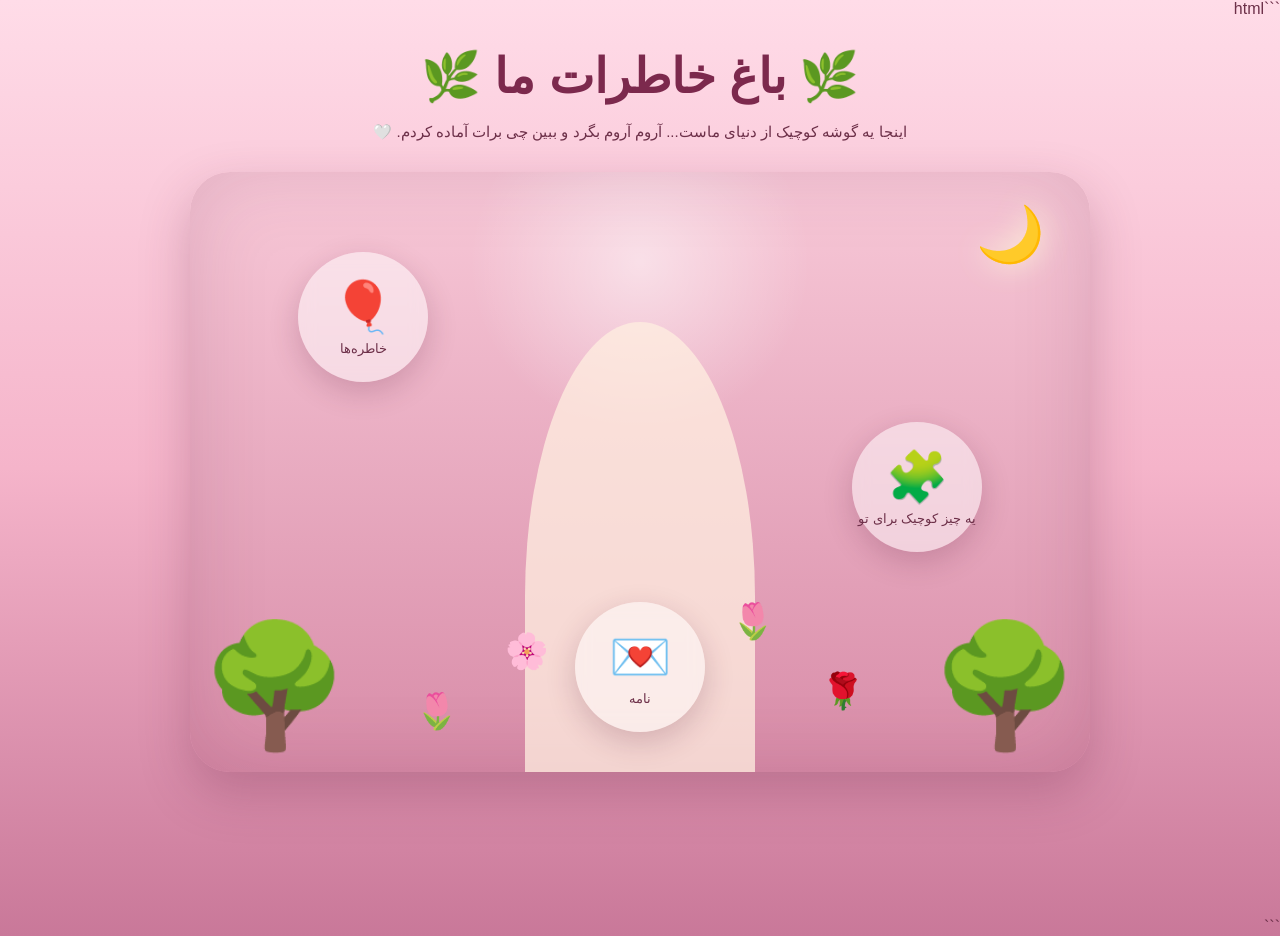
==== garden.html @ d84d46bf "Update garden.html" ====
```html
<!DOCTYPE html>
<html lang="fa" dir="rtl">

<head>
    <meta charset="UTF-8">
    <meta name="viewport" content="width=device-width, initial-scale=1.0">

    <title>باغ خاطرات ما 🌿</title>

    <style>

        * {
            margin: 0;
            padding: 0;
            box-sizing: border-box;
        }

        body {
            min-height: 100vh;
            overflow-x: hidden;

            font-family: Tahoma, Arial, sans-serif;

            background: linear-gradient(
                180deg,
                #ffdce8 0%,
                #f5b4ca 50%,
                #c97899 100%
            );

            color: #6d3049;
        }


        .garden-page {
            min-height: 100vh;

            padding: 30px 15px;

            position: relative;

            overflow: hidden;
        }


        .garden-header {
            text-align: center;

            max-width: 650px;

            margin: 0 auto 25px;

            position: relative;

            z-index: 5;
        }


        .garden-header h1 {
            font-size: clamp(28px, 7vw, 48px);

            color: #7c294d;

            margin-bottom: 12px;
        }


        .garden-header p {
            font-size: 15px;

            line-height: 2;
        }


        .garden {
            width: min(100%, 900px);

            height: 600px;

            margin: 0 auto;

            position: relative;

            overflow: hidden;

            border-radius: 40px;

            background:

                radial-gradient(
                    circle at 50% 15%,
                    rgba(255,255,255,0.5),
                    transparent 25%
                ),

                linear-gradient(
                    180deg,
                    #f8c9d8,
                    #d88ca8
                );

            box-shadow:

                0 20px 50px
                rgba(100, 30, 65, 0.25),

                inset 0 0 80px
                rgba(100, 30, 65, 0.15);
        }


        .moon {
            position: absolute;

            top: 30px;

            right: 45px;

            font-size: 55px;

            filter:
                drop-shadow(
                    0 0 15px
                    rgba(255,255,220,0.9)
                );
        }


        .garden-path {
            position: absolute;

            left: 50%;

            bottom: -100px;

            transform: translateX(-50%);

            width: 230px;

            height: 550px;

            background:
                rgba(255, 239, 225, 0.75);

            border-radius:
                50% 50% 0 0;
        }


        .tree {
            position: absolute;

            bottom: 15px;

            font-size: 120px;

            z-index: 3;
        }


        .tree-left {
            left: 10px;
        }


        .tree-right {
            right: 10px;
        }


        .memory-item {
            position: absolute;

            z-index: 10;

            width: 130px;

            height: 130px;

            border: none;

            border-radius: 50%;

            background:
                rgba(255,255,255,0.5);

            backdrop-filter:
                blur(8px);

            cursor: pointer;

            font-size: 50px;

            font-family: inherit;

            color: #6d3049;

            box-shadow:
                0 10px 30px
                rgba(80,20,50,0.2);

            transition:
                transform 0.3s ease,
                background 0.3s ease;
        }


        .memory-item span {
            display: block;

            font-size: 13px;

            margin-top: 5px;
        }


        .memory-item:hover {
            transform:
                scale(1.1)
                translateY(-8px);

            background:
                rgba(255,255,255,0.75);
        }


        .balloons {
            top: 80px;

            left: 12%;

            animation:
                float 3s
                ease-in-out
                infinite;
        }


        .puzzle {
            top: 250px;

            right: 12%;

            animation:
                float 3.5s
                ease-in-out
                infinite;
        }


        .letter {
            bottom: 40px;

            left: 50%;

            transform:
                translateX(-50%);

            animation:
                float 4s
                ease-in-out
                infinite;
        }


        .letter:hover {
            transform:
                translateX(-50%)
                scale(1.1)
                translateY(-8px);
        }


        .flower {
            position: absolute;

            z-index: 4;

            font-size: 35px;

            animation:
                sway 3s
                ease-in-out
                infinite;
        }


        .flower1 {
            bottom: 40px;

            left: 25%;
        }


        .flower2 {
            bottom: 100px;

            left: 35%;
        }


        .flower3 {
            bottom: 60px;

            right: 25%;
        }


        .flower4 {
            bottom: 130px;

            right: 35%;
        }


        .modal {
            position: fixed;

            inset: 0;

            z-index: 100;

            display: none;

            align-items: center;

            justify-content: center;

            padding: 20px;

            background:
                rgba(70,20,45,0.5);

            backdrop-filter:
                blur(8px);
        }


        .modal.active {
            display: flex;
        }


        .modal-box {
            position: relative;

            width: min(90%, 500px);

            padding: 40px 25px;

            text-align: center;

            border-radius: 30px;

            background:
                linear-gradient(
                    145deg,
                    #fff5f8,
                    #ffe0ea
                );

            box-shadow:
                0 20px 60px
                rgba(70,20,45,0.3);
        }


        .close {
            position: absolute;

            top: 10px;

            left: 15px;

            border: none;

            background: transparent;

            font-size: 30px;

            color: #9b4568;

            cursor: pointer;
        }


        #modalContent {
            line-height: 2;
        }


        @keyframes float {

            0%, 100% {
                transform:
                    translateY(0);
            }

            50% {
                transform:
                    translateY(-12px);
            }
        }


        @keyframes sway {

            0%, 100% {
                transform:
                    rotate(-5deg);
            }

            50% {
                transform:
                    rotate(5deg);
            }
        }


        @media (max-width: 600px) {

            .garden-page {
                padding:
                    20px 10px;
            }


            .garden {
                height: 550px;

                border-radius:
                    25px;
            }


            .tree {
                font-size: 70px;
            }


            .memory-item {
                width: 100px;

                height: 100px;

                font-size: 38px;
            }


            .memory-item span {
                font-size: 10px;
            }


            .balloons {
                left: 3%;
            }


            .puzzle {
                right: 3%;
            }


            .garden-path {
                width: 170px;
            }

        }

    </style>

</head>


<body>


    <main class="garden-page">


        <header class="garden-header">

            <h1>
                🌿 باغ خاطرات ما 🌿
            </h1>

            <p>
                اینجا یه گوشه کوچیک از دنیای ماست...
                آروم آروم بگرد و ببین چی برات آماده کردم. 🤍
            </p>

        </header>


        <section class="garden">


            <div class="moon">
                🌙
            </div>


            <div class="garden-path"></div>


            <div class="tree tree-left">
                🌳
            </div>


            <div class="tree tree-right">
                🌳
            </div>


            <div class="flower flower1">
                🌷
            </div>


            <div class="flower flower2">
                🌸
            </div>


            <div class="flower flower3">
                🌹
            </div>


            <div class="flower flower4">
                🌷
            </div>


            <button
                class="memory-item balloons"
                id="balloonMemory">

                🎈

                <span>
                    خاطره‌ها
                </span>

            </button>


            <button
                class="memory-item puzzle"
                id="puzzleMemory">

                🧩

                <span>
                    یه چیز کوچیک برای تو
                </span>

            </button>


            <button
                class="memory-item letter"
                id="letterMemory">

                💌

                <span>
                    نامه
                </span>

            </button>


        </section>


    </main>


    <div
        class="modal"
        id="memoryModal">


        <div class="modal-box">


            <button
                class="close"
                id="closeMemory">

                ×

            </button>


            <div
                id="modalContent">

            </div>


        </div>


    </div>


    <script>


        const modal =
            document.getElementById(
                "memoryModal"
            );


        const modalContent =
            document.getElementById(
                "modalContent"
            );


        const closeButton =
            document.getElementById(
                "closeMemory"
            );


        document
            .getElementById(
                "balloonMemory"
            )
            .addEventListener(
                "click",
                function () {


                    modalContent.innerHTML = `

                        <div
                            style="
                            font-size:55px;
                            "
                        >
                            🎈🎈🎈
                        </div>


                        <h2>
                            خاطره‌های ما
                        </h2>


                        <p>
                            بعضی خاطره‌ها مثل بادکنکن...
                            آروم آروم میرن بالا،
                            ولی هیچ‌وقت از یاد آدم نمی‌رن. 🤍
                        </p>

                    `;


                    modal.classList.add(
                        "active"
                    );

                }
            );


        document
            .getElementById(
                "puzzleMemory"
            )
            .addEventListener(
                "click",
                function () {


                    modalContent.innerHTML = `

                        <div
                            style="
                            font-size:55px;
                            "
                        >
                            🧩
                        </div>


                        <h2>
                            یه چیز کوچیک برای تو
                        </h2>


                        <p>
                            اینجا قراره یه پازل کوچیک داشته باشیم...
                            فعلاً این قسمت رو برای بعد نگه می‌داریم. 😌💗
                        </p>

                    `;


                    modal.classList.add(
                        "active"
                    );

                }
            );


        document
            .getElementById(
                "letterMemory"
            )
            .addEventListener(
                "click",
                function () {


                    window.location.href =
                        "page/letter.html";

                }
            );


        closeButton
            .addEventListener(
                "click",
                function () {

                    modal.classList.remove(
                        "active"
                    );

                }
            );


        modal
            .addEventListener(
                "click",
                function (event) {


                    if (
                        event.target === modal
                    ) {

                        modal.classList.remove(
                            "active"
                        );

                    }

                }
            );


    </script>


</body>

</html>
```
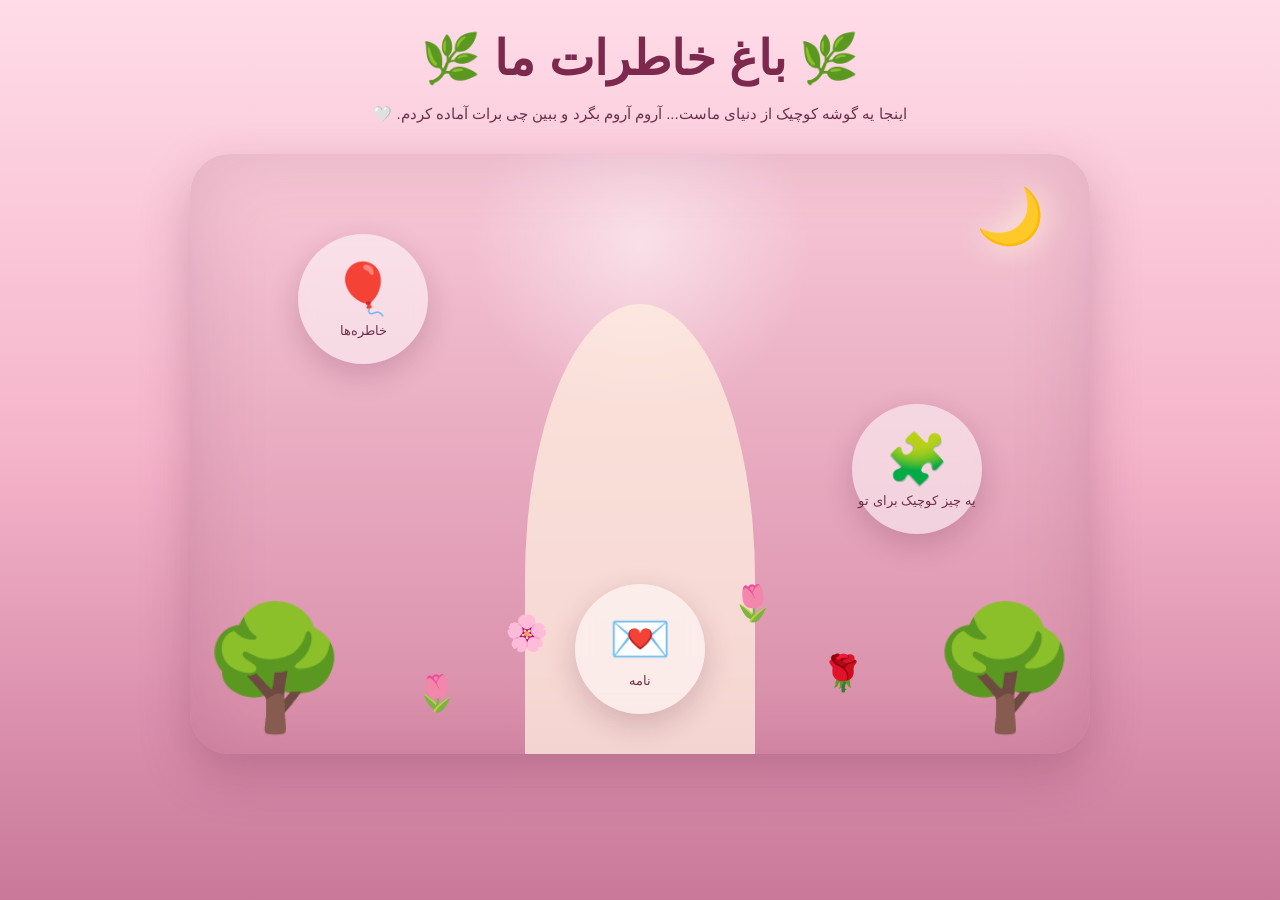
==== commit e01830fe: "Update garden.html" ====
--- a/garden.html
+++ b/garden.html
@@ -1,5 +1,4 @@
-```html
-<!DOCTYPE html>
+
 <html lang="fa" dir="rtl">
 
 <head>
@@ -768,4 +767,3 @@
 </body>
 
 </html>
-```
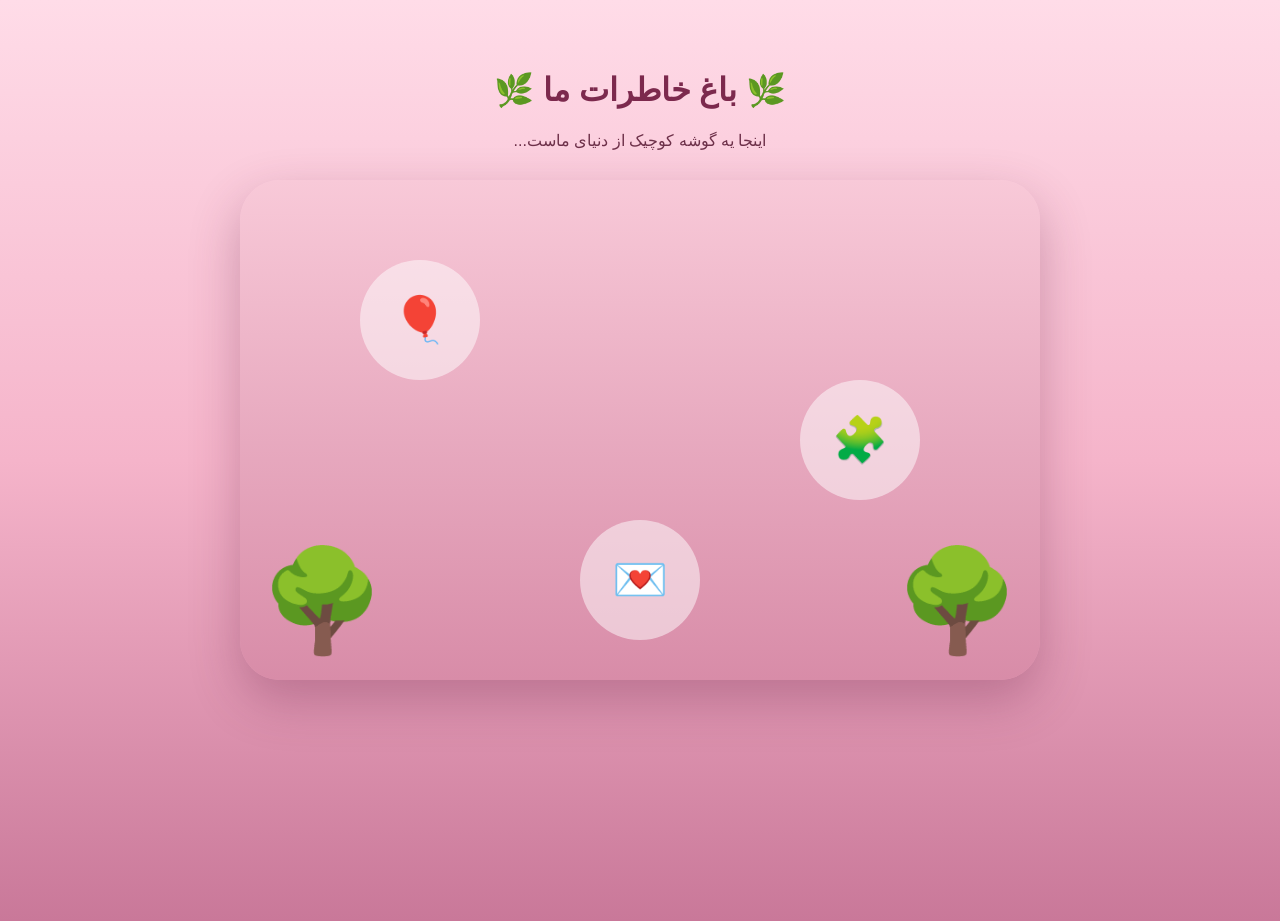
==== commit a714ca97: "Update garden.html" ====
--- a/garden.html
+++ b/garden.html
@@ -1,4 +1,4 @@
-
+<!DOCTYPE html>
 <html lang="fa" dir="rtl">
 
 <head>
@@ -9,760 +9,138 @@
 
     <style>
 
-        * {
+        body {
             margin: 0;
-            padding: 0;
-            box-sizing: border-box;
-        }
-
-        body {
             min-height: 100vh;
-            overflow-x: hidden;
-
             font-family: Tahoma, Arial, sans-serif;
 
             background: linear-gradient(
                 180deg,
-                #ffdce8 0%,
-                #f5b4ca 50%,
-                #c97899 100%
+                #ffdce8,
+                #f5b4ca,
+                #c97899
             );
 
             color: #6d3049;
+            text-align: center;
         }
 
+        h1 {
+            padding-top: 50px;
+            color: #7c294d;
+        }
 
-        .garden-page {
-            min-height: 100vh;
+        .garden {
+            width: 90%;
+            max-width: 800px;
+            height: 500px;
 
-            padding: 30px 15px;
+            margin: 30px auto;
 
             position: relative;
 
-            overflow: hidden;
-        }
-
-
-        .garden-header {
-            text-align: center;
-
-            max-width: 650px;
-
-            margin: 0 auto 25px;
-
-            position: relative;
-
-            z-index: 5;
-        }
-
-
-        .garden-header h1 {
-            font-size: clamp(28px, 7vw, 48px);
-
-            color: #7c294d;
-
-            margin-bottom: 12px;
-        }
-
-
-        .garden-header p {
-            font-size: 15px;
-
-            line-height: 2;
-        }
-
-
-        .garden {
-            width: min(100%, 900px);
-
-            height: 600px;
-
-            margin: 0 auto;
-
-            position: relative;
-
-            overflow: hidden;
-
             border-radius: 40px;
 
-            background:
-
-                radial-gradient(
-                    circle at 50% 15%,
-                    rgba(255,255,255,0.5),
-                    transparent 25%
-                ),
-
-                linear-gradient(
-                    180deg,
-                    #f8c9d8,
-                    #d88ca8
-                );
+            background: linear-gradient(
+                180deg,
+                #f8c9d8,
+                #d88ca8
+            );
 
             box-shadow:
-
                 0 20px 50px
-                rgba(100, 30, 65, 0.25),
-
-                inset 0 0 80px
-                rgba(100, 30, 65, 0.15);
+                rgba(100, 30, 65, 0.3);
         }
-
-
-        .moon {
-            position: absolute;
-
-            top: 30px;
-
-            right: 45px;
-
-            font-size: 55px;
-
-            filter:
-                drop-shadow(
-                    0 0 15px
-                    rgba(255,255,220,0.9)
-                );
-        }
-
-
-        .garden-path {
-            position: absolute;
-
-            left: 50%;
-
-            bottom: -100px;
-
-            transform: translateX(-50%);
-
-            width: 230px;
-
-            height: 550px;
-
-            background:
-                rgba(255, 239, 225, 0.75);
-
-            border-radius:
-                50% 50% 0 0;
-        }
-
 
         .tree {
             position: absolute;
-
-            bottom: 15px;
-
-            font-size: 120px;
-
-            z-index: 3;
+            bottom: 20px;
+            font-size: 100px;
         }
 
-
-        .tree-left {
-            left: 10px;
+        .left {
+            left: 20px;
         }
 
-
-        .tree-right {
-            right: 10px;
+        .right {
+            right: 20px;
         }
 
-
-        .memory-item {
+        .item {
             position: absolute;
 
-            z-index: 10;
-
-            width: 130px;
-
-            height: 130px;
+            width: 120px;
+            height: 120px;
 
             border: none;
-
             border-radius: 50%;
 
-            background:
-                rgba(255,255,255,0.5);
+            background: rgba(255,255,255,0.5);
 
-            backdrop-filter:
-                blur(8px);
+            font-size: 45px;
 
             cursor: pointer;
 
-            font-size: 50px;
-
-            font-family: inherit;
-
-            color: #6d3049;
-
-            box-shadow:
-                0 10px 30px
-                rgba(80,20,50,0.2);
-
-            transition:
-                transform 0.3s ease,
-                background 0.3s ease;
+            transition: 0.3s;
         }
 
-
-        .memory-item span {
-            display: block;
-
-            font-size: 13px;
-
-            margin-top: 5px;
+        .item:hover {
+            transform: scale(1.1);
         }
 
-
-        .memory-item:hover {
-            transform:
-                scale(1.1)
-                translateY(-8px);
-
-            background:
-                rgba(255,255,255,0.75);
+        .balloon {
+            top: 80px;
+            left: 15%;
         }
 
-
-        .balloons {
-            top: 80px;
-
-            left: 12%;
-
-            animation:
-                float 3s
-                ease-in-out
-                infinite;
+        .puzzle {
+            top: 200px;
+            right: 15%;
         }
-
-
-        .puzzle {
-            top: 250px;
-
-            right: 12%;
-
-            animation:
-                float 3.5s
-                ease-in-out
-                infinite;
-        }
-
 
         .letter {
             bottom: 40px;
-
             left: 50%;
-
-            transform:
-                translateX(-50%);
-
-            animation:
-                float 4s
-                ease-in-out
-                infinite;
-        }
-
-
-        .letter:hover {
-            transform:
-                translateX(-50%)
-                scale(1.1)
-                translateY(-8px);
-        }
-
-
-        .flower {
-            position: absolute;
-
-            z-index: 4;
-
-            font-size: 35px;
-
-            animation:
-                sway 3s
-                ease-in-out
-                infinite;
-        }
-
-
-        .flower1 {
-            bottom: 40px;
-
-            left: 25%;
-        }
-
-
-        .flower2 {
-            bottom: 100px;
-
-            left: 35%;
-        }
-
-
-        .flower3 {
-            bottom: 60px;
-
-            right: 25%;
-        }
-
-
-        .flower4 {
-            bottom: 130px;
-
-            right: 35%;
-        }
-
-
-        .modal {
-            position: fixed;
-
-            inset: 0;
-
-            z-index: 100;
-
-            display: none;
-
-            align-items: center;
-
-            justify-content: center;
-
-            padding: 20px;
-
-            background:
-                rgba(70,20,45,0.5);
-
-            backdrop-filter:
-                blur(8px);
-        }
-
-
-        .modal.active {
-            display: flex;
-        }
-
-
-        .modal-box {
-            position: relative;
-
-            width: min(90%, 500px);
-
-            padding: 40px 25px;
-
-            text-align: center;
-
-            border-radius: 30px;
-
-            background:
-                linear-gradient(
-                    145deg,
-                    #fff5f8,
-                    #ffe0ea
-                );
-
-            box-shadow:
-                0 20px 60px
-                rgba(70,20,45,0.3);
-        }
-
-
-        .close {
-            position: absolute;
-
-            top: 10px;
-
-            left: 15px;
-
-            border: none;
-
-            background: transparent;
-
-            font-size: 30px;
-
-            color: #9b4568;
-
-            cursor: pointer;
-        }
-
-
-        #modalContent {
-            line-height: 2;
-        }
-
-
-        @keyframes float {
-
-            0%, 100% {
-                transform:
-                    translateY(0);
-            }
-
-            50% {
-                transform:
-                    translateY(-12px);
-            }
-        }
-
-
-        @keyframes sway {
-
-            0%, 100% {
-                transform:
-                    rotate(-5deg);
-            }
-
-            50% {
-                transform:
-                    rotate(5deg);
-            }
-        }
-
-
-        @media (max-width: 600px) {
-
-            .garden-page {
-                padding:
-                    20px 10px;
-            }
-
-
-            .garden {
-                height: 550px;
-
-                border-radius:
-                    25px;
-            }
-
-
-            .tree {
-                font-size: 70px;
-            }
-
-
-            .memory-item {
-                width: 100px;
-
-                height: 100px;
-
-                font-size: 38px;
-            }
-
-
-            .memory-item span {
-                font-size: 10px;
-            }
-
-
-            .balloons {
-                left: 3%;
-            }
-
-
-            .puzzle {
-                right: 3%;
-            }
-
-
-            .garden-path {
-                width: 170px;
-            }
-
+            transform: translateX(-50%);
         }
 
     </style>
 
 </head>
 
-
 <body>
 
+    <h1>
+        🌿 باغ خاطرات ما 🌿
+    </h1>
 
-    <main class="garden-page">
+    <p>
+        اینجا یه گوشه کوچیک از دنیای ماست...
+    </p>
 
+    <div class="garden">
 
-        <header class="garden-header">
-
-            <h1>
-                🌿 باغ خاطرات ما 🌿
-            </h1>
-
-            <p>
-                اینجا یه گوشه کوچیک از دنیای ماست...
-                آروم آروم بگرد و ببین چی برات آماده کردم. 🤍
-            </p>
-
-        </header>
-
-
-        <section class="garden">
-
-
-            <div class="moon">
-                🌙
-            </div>
-
-
-            <div class="garden-path"></div>
-
-
-            <div class="tree tree-left">
-                🌳
-            </div>
-
-
-            <div class="tree tree-right">
-                🌳
-            </div>
-
-
-            <div class="flower flower1">
-                🌷
-            </div>
-
-
-            <div class="flower flower2">
-                🌸
-            </div>
-
-
-            <div class="flower flower3">
-                🌹
-            </div>
-
-
-            <div class="flower flower4">
-                🌷
-            </div>
-
-
-            <button
-                class="memory-item balloons"
-                id="balloonMemory">
-
-                🎈
-
-                <span>
-                    خاطره‌ها
-                </span>
-
-            </button>
-
-
-            <button
-                class="memory-item puzzle"
-                id="puzzleMemory">
-
-                🧩
-
-                <span>
-                    یه چیز کوچیک برای تو
-                </span>
-
-            </button>
-
-
-            <button
-                class="memory-item letter"
-                id="letterMemory">
-
-                💌
-
-                <span>
-                    نامه
-                </span>
-
-            </button>
-
-
-        </section>
-
-
-    </main>
-
-
-    <div
-        class="modal"
-        id="memoryModal">
-
-
-        <div class="modal-box">
-
-
-            <button
-                class="close"
-                id="closeMemory">
-
-                ×
-
-            </button>
-
-
-            <div
-                id="modalContent">
-
-            </div>
-
-
+        <div class="tree left">
+            🌳
         </div>
 
+        <div class="tree right">
+            🌳
+        </div>
+
+        <button class="item balloon">
+            🎈
+        </button>
+
+        <button class="item puzzle">
+            🧩
+        </button>
+
+        <button class="item letter">
+            💌
+        </button>
 
     </div>
-
-
-    <script>
-
-
-        const modal =
-            document.getElementById(
-                "memoryModal"
-            );
-
-
-        const modalContent =
-            document.getElementById(
-                "modalContent"
-            );
-
-
-        const closeButton =
-            document.getElementById(
-                "closeMemory"
-            );
-
-
-        document
-            .getElementById(
-                "balloonMemory"
-            )
-            .addEventListener(
-                "click",
-                function () {
-
-
-                    modalContent.innerHTML = `
-
-                        <div
-                            style="
-                            font-size:55px;
-                            "
-                        >
-                            🎈🎈🎈
-                        </div>
-
-
-                        <h2>
-                            خاطره‌های ما
-                        </h2>
-
-
-                        <p>
-                            بعضی خاطره‌ها مثل بادکنکن...
-                            آروم آروم میرن بالا،
-                            ولی هیچ‌وقت از یاد آدم نمی‌رن. 🤍
-                        </p>
-
-                    `;
-
-
-                    modal.classList.add(
-                        "active"
-                    );
-
-                }
-            );
-
-
-        document
-            .getElementById(
-                "puzzleMemory"
-            )
-            .addEventListener(
-                "click",
-                function () {
-
-
-                    modalContent.innerHTML = `
-
-                        <div
-                            style="
-                            font-size:55px;
-                            "
-                        >
-                            🧩
-                        </div>
-
-
-                        <h2>
-                            یه چیز کوچیک برای تو
-                        </h2>
-
-
-                        <p>
-                            اینجا قراره یه پازل کوچیک داشته باشیم...
-                            فعلاً این قسمت رو برای بعد نگه می‌داریم. 😌💗
-                        </p>
-
-                    `;
-
-
-                    modal.classList.add(
-                        "active"
-                    );
-
-                }
-            );
-
-
-        document
-            .getElementById(
-                "letterMemory"
-            )
-            .addEventListener(
-                "click",
-                function () {
-
-
-                    window.location.href =
-                        "page/letter.html";
-
-                }
-            );
-
-
-        closeButton
-            .addEventListener(
-                "click",
-                function () {
-
-                    modal.classList.remove(
-                        "active"
-                    );
-
-                }
-            );
-
-
-        modal
-            .addEventListener(
-                "click",
-                function (event) {
-
-
-                    if (
-                        event.target === modal
-                    ) {
-
-                        modal.classList.remove(
-                            "active"
-                        );
-
-                    }
-
-                }
-            );
-
-
-    </script>
-
 
 </body>
 
